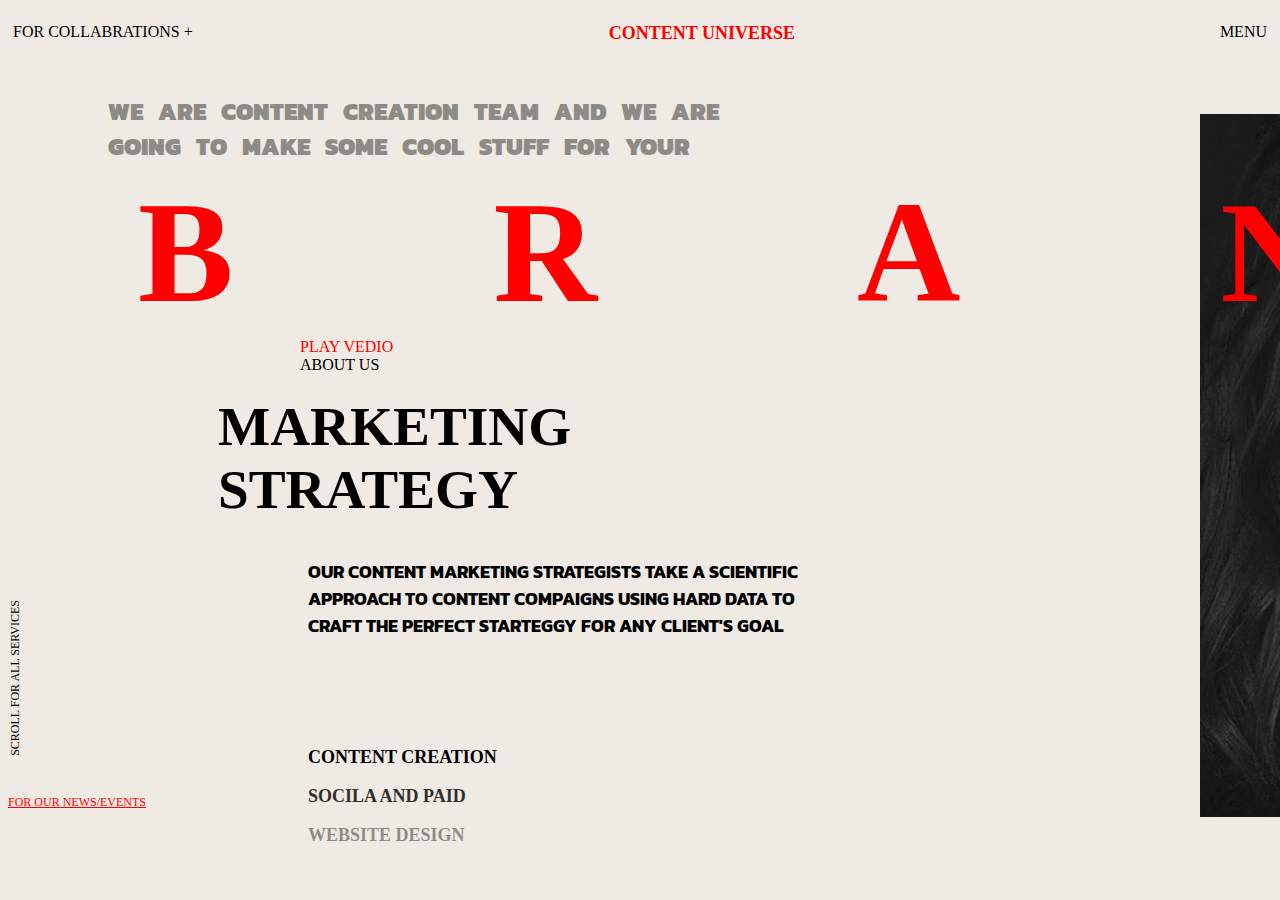
==== landing page/index.html @ 5f91f692 "initial commit" ====
<!DOCTYPE html>
<html lang="en">
<head>
    <meta charset="UTF-8">
    <meta name="viewport" content="width=device-width, initial-scale=1.0">
    <title>Document</title>
    <link rel="stylesheet" href="style.css">

    <link rel="preconnect" href="https://fonts.googleapis.com">
    <link rel="preconnect" href="https://fonts.gstatic.com" crossorigin>
    <link href="https://fonts.googleapis.com/css2?family=Kanit:ital,wght@0,100;0,200;0,300;0,400;0,500;0,600;0,700;0,800;0,900;1,100;1,200;1,300;1,400;1,500;1,600;1,700;1,800;1,900&display=swap" rel="stylesheet">
</head>
<body>
   
    <div class="nav">
        <div class="left-nav">
            FOR COLLABRATIONS +
        </div>
        <div class="logo">
            CONTENT UNIVERSE
        </div>
        <div class="right-nav">
            <img src="/menuimage.png" alt="">
            MENU
        </div>
    </div>

    <p class="para">
       <h3 class="para-heading" > WE ARE CONTENT CREATION TEAM AND WE ARE <br>
        GOING TO MAKE SOME COOL STUFF FOR YOUR</h3>
    </p>

    <div class="brand-div">
     <big>
        <big>
            <big>
                <big><big><big><h1 class="brand-Alpha" style="margin: 0;padding: 0 130px 0 130px; " >B</h1></big></big></big>
            </big>
        </big>
     </big>

     <big>
        <big>
            <big>
                <big><big><big><h1 class="brand-Alpha"style="margin: 0;padding: 0 130px 0 130px; ">R</h1></big></big></big>
            </big>
        </big>
     </big>
     <big>
        <big>
            <big>
                <big><big><big><h1 class="brand-Alpha" style="margin: 0;padding: 0 130px 0 130px; ">A</h1></big></big></big>
            </big>
        </big>
     </big>
     <big>
        <big>
            <big>
                <big><big><big><h1 class="brand-Alpha" style="margin: 0;padding: 0 130px 0 130px; ">N</h1></big></big></big>
            </big>
        </big>
     </big>
     <big>
        <big>
            <big>
                <big><big><big><h1 style="margin: 0;padding: 0 0 0 130px; ">D</h1></big></big></big>
            </big>
        </big>
     </big>
      
    </div>
    <div class="image-div">
        <img src="model.jpg" alt="">
    </div>

    <div class="play-vedio">
        <div><img height="20px" src="/play-button.png" alt=""></div>
        <div style="color: red;">PLAY VEDIO</div>
        <DIV>ABOUT US</DIV>
    </div>
    <div class="footer-para">
        SCROLL FOR ALL SERVICES
    </div>
    <div class="marketing-Stratergy">
      <big>
        <big>
            <big>
                <h1>MARKETING <br> STRATEGY</h1>
            </big>
        </big>
      </big>
    </div>

   <div class="marketing-Stratergy-para">
    <p>OUR CONTENT MARKETING STRATEGISTS TAKE A SCIENTIFIC <BR> APPROACH TO CONTENT COMPAIGNS USING HARD DATA TO </BR>CRAFT THE PERFECT STARTEGGY FOR ANY  CLIENT'S GOAL</BR></p>
   </div>

   <div class="footer-data">
    <p id="firstpara">CONTENT CREATION</p>
    <P id="secondpara">SOCILA AND PAID</P>
    <P id="thirdpara">WEBSITE DESIGN</P>
    </div>

    <a href="/">SUBSCRIBE FOR OUR NEWS/EVENTS</a>
</body>
</html>
---- landing page/style.css ----
body {
  background-color: rgb(239, 234, 227);
}

.nav {
  display: flex;
  justify-content: space-between;
  padding: 15px 5px 0 5px;
}
.logo {
  color: red;
  margin: 0;
  padding: 0;
  font-size: large;
  font-weight: bold;
}
.right-nav img {
  height: 13px;
  padding-right: 5px;
  cursor: pointer;
}
.right-nav {
  cursor: pointer;
}

.para-heading {
  font-family: "Kanit", sans-serif;
  font-weight: 900;
  font-size: x-large;
  word-spacing: 10px;
  margin-left: 100px;
  margin-top: 50px;
  opacity: 0.4;
}
.image-div {
  display: flex;
  position: absolute;
  top: 114px;
  left: 1200px;
  z-index: -1;
}
.brand-div {
  display: flex;
  position: absolute;
  top: 170px;
  justify-content: space-between;
  color: red;
  z-index: 2;
  font-size: x-large;
  margin-top: 0;
  padding: 0;
}

.play-vedio {
  position: absolute;
  top: 320px;
  left: 100px;
  margin-left: 200px;
}

.marketing-Stratergy {
  padding: 170px 0 0 210px;
}
.marketing-Stratergy-para {
  font-size: large;
  font-weight: bold;
  padding-left: 300px;
  font-family: "Kanit", sans-serif;
}

.footer-data {
  position: relative;
  top: 90px;
  left: 300px;
  width: fit-content;
}

#firstpara {
  font-size: large;
  font-weight: bold;
  width: fit-content;
}
#secondpara {
  font-size: large;
  font-weight: bold;
  opacity: 0.8;
  width: fit-content;
}

#thirdpara {
  font-size: large;
  font-weight: bold;
  opacity: 0.4;
  width: fit-content;
}


.footer-para{
    position: absolute;
    top: 600px;
    font-size: 12px;
    writing-mode: vertical-rl; 
    transform: rotate(180deg); 
    text-align: center; 
    white-space: nowrap; 
    width: 1em; 
}
a{
    color: red;
    margin-left: 1600px;
    font-size: 12px;
}
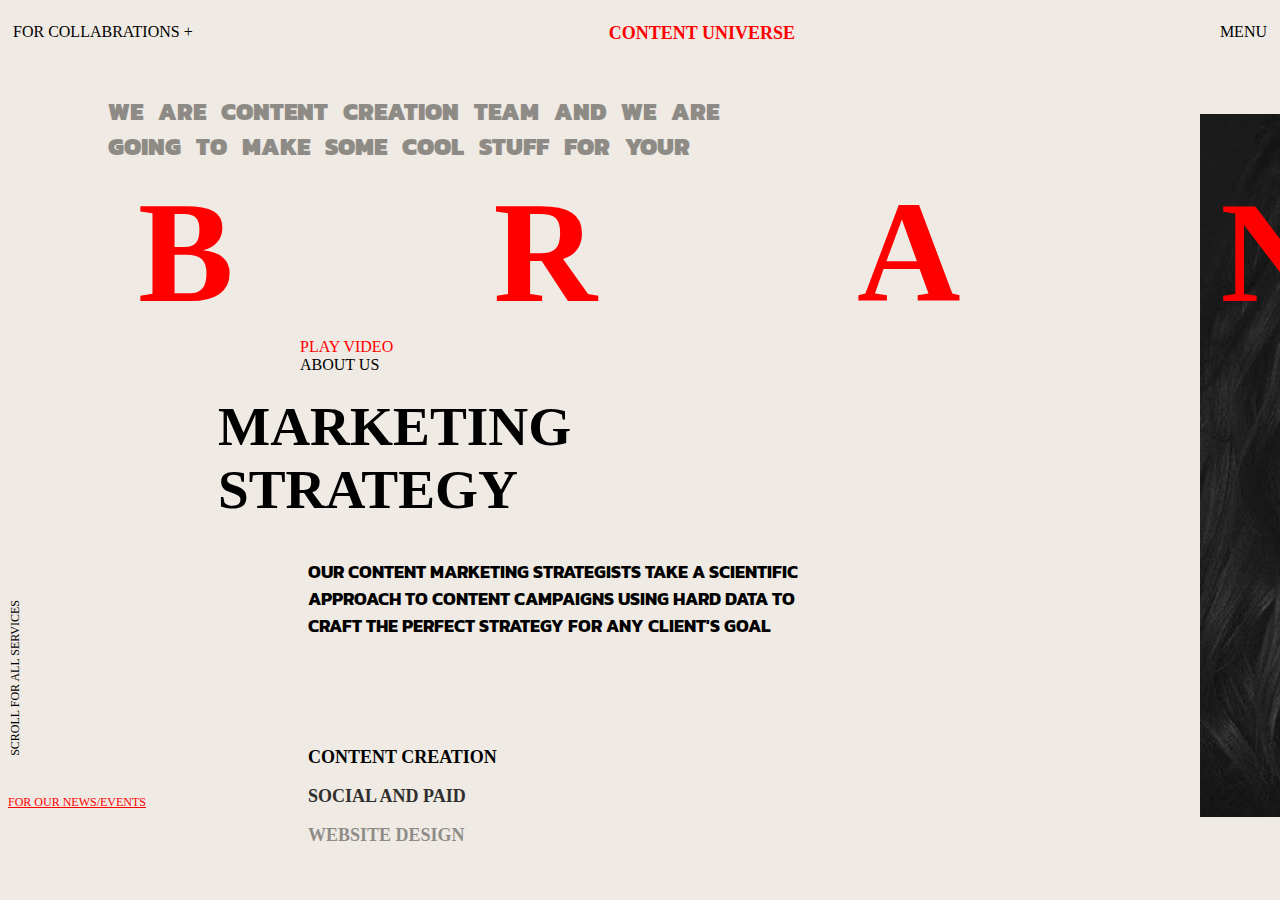
==== commit 4dd1c9d2: "extra folder deleted" ====
--- a/landing page/index.html
+++ b/landing page/index.html
@@ -26,81 +26,82 @@
     </div>
 
     <p class="para">
-       <h3 class="para-heading" > WE ARE CONTENT CREATION TEAM AND WE ARE <br>
-        GOING TO MAKE SOME COOL STUFF FOR YOUR</h3>
+        <h3 class="para-heading">WE ARE CONTENT CREATION TEAM AND WE ARE <br>
+            GOING TO MAKE SOME COOL STUFF FOR YOUR</h3>
     </p>
 
     <div class="brand-div">
-     <big>
         <big>
             <big>
-                <big><big><big><h1 class="brand-Alpha" style="margin: 0;padding: 0 130px 0 130px; " >B</h1></big></big></big>
+                <big>
+                    <big><big><big><h1 class="brand-Alpha" style="margin: 0;padding: 0 130px 0 130px; " >B</h1></big></big></big>
+                </big>
             </big>
         </big>
-     </big>
 
-     <big>
         <big>
             <big>
-                <big><big><big><h1 class="brand-Alpha"style="margin: 0;padding: 0 130px 0 130px; ">R</h1></big></big></big>
+                <big>
+                    <big><big><big><h1 class="brand-Alpha"style="margin: 0;padding: 0 130px 0 130px; ">R</h1></big></big></big>
+                </big>
             </big>
         </big>
-     </big>
-     <big>
         <big>
             <big>
-                <big><big><big><h1 class="brand-Alpha" style="margin: 0;padding: 0 130px 0 130px; ">A</h1></big></big></big>
+                <big>
+                    <big><big><big><h1 class="brand-Alpha" style="margin: 0;padding: 0 130px 0 130px; ">A</h1></big></big></big>
+                </big>
             </big>
         </big>
-     </big>
-     <big>
         <big>
             <big>
-                <big><big><big><h1 class="brand-Alpha" style="margin: 0;padding: 0 130px 0 130px; ">N</h1></big></big></big>
+                <big>
+                    <big><big><big><h1 class="brand-Alpha" style="margin: 0;padding: 0 130px 0 130px; ">N</h1></big></big></big>
+                </big>
             </big>
         </big>
-     </big>
-     <big>
         <big>
             <big>
-                <big><big><big><h1 style="margin: 0;padding: 0 0 0 130px; ">D</h1></big></big></big>
+                <big>
+                    <big><big><big><h1 style="margin: 0;padding: 0 0 0 130px; ">D</h1></big></big></big>
+                </big>
             </big>
         </big>
-     </big>
-      
     </div>
     <div class="image-div">
-        <img src="model.jpg" alt="">
+        <img id="modelImg" src="model.jpg" alt="">
     </div>
 
     <div class="play-vedio">
-        <div><img height="20px" src="/play-button.png" alt=""></div>
-        <div style="color: red;">PLAY VEDIO</div>
-        <DIV>ABOUT US</DIV>
+        <div id="playButton"><img height="20px" src="/play-button.png" alt=""></div>
+        <div style="color: red;">PLAY VIDEO</div>
+        <div>ABOUT US</div>
     </div>
     <div class="footer-para">
         SCROLL FOR ALL SERVICES
     </div>
     <div class="marketing-Stratergy">
-      <big>
         <big>
             <big>
-                <h1>MARKETING <br> STRATEGY</h1>
+                <big>
+                    <h1 id="marketingHeading">MARKETING <br> STRATEGY</h1>
+                </big>
             </big>
         </big>
-      </big>
     </div>
 
-   <div class="marketing-Stratergy-para">
-    <p>OUR CONTENT MARKETING STRATEGISTS TAKE A SCIENTIFIC <BR> APPROACH TO CONTENT COMPAIGNS USING HARD DATA TO </BR>CRAFT THE PERFECT STARTEGGY FOR ANY  CLIENT'S GOAL</BR></p>
-   </div>
+    <div class="marketing-Stratergy-para">
+        <p>OUR CONTENT MARKETING STRATEGISTS TAKE A SCIENTIFIC <BR> APPROACH TO CONTENT CAMPAIGNS USING HARD DATA TO </BR>CRAFT THE PERFECT STRATEGY FOR ANY CLIENT'S GOAL</p>
+    </div>
 
-   <div class="footer-data">
-    <p id="firstpara">CONTENT CREATION</p>
-    <P id="secondpara">SOCILA AND PAID</P>
-    <P id="thirdpara">WEBSITE DESIGN</P>
+    <div class="footer-data">
+        <p id="firstPara">CONTENT CREATION</p>
+        <P id="secondPara">SOCIAL AND PAID</P>
+        <P id="thirdPara">WEBSITE DESIGN</P>
     </div>
 
     <a href="/">SUBSCRIBE FOR OUR NEWS/EVENTS</a>
+
+    <script src="./script.js"></script>
 </body>
-</html>+</html>
--- a/landing page/style.css
+++ b/landing page/style.css
@@ -7,6 +7,7 @@
   justify-content: space-between;
   padding: 15px 5px 0 5px;
 }
+
 .logo {
   color: red;
   margin: 0;
@@ -14,11 +15,13 @@
   font-size: large;
   font-weight: bold;
 }
+
 .right-nav img {
   height: 13px;
   padding-right: 5px;
   cursor: pointer;
 }
+
 .right-nav {
   cursor: pointer;
 }
@@ -32,6 +35,7 @@
   margin-top: 50px;
   opacity: 0.4;
 }
+
 .image-div {
   display: flex;
   position: absolute;
@@ -39,6 +43,7 @@
   left: 1200px;
   z-index: -1;
 }
+
 .brand-div {
   display: flex;
   position: absolute;
@@ -61,6 +66,7 @@
 .marketing-Stratergy {
   padding: 170px 0 0 210px;
 }
+
 .marketing-Stratergy-para {
   font-size: large;
   font-weight: bold;
@@ -75,38 +81,39 @@
   width: fit-content;
 }
 
-#firstpara {
+#firstPara {
   font-size: large;
   font-weight: bold;
   width: fit-content;
 }
-#secondpara {
+
+#secondPara {
   font-size: large;
   font-weight: bold;
   opacity: 0.8;
   width: fit-content;
 }
 
-#thirdpara {
+#thirdPara {
   font-size: large;
   font-weight: bold;
   opacity: 0.4;
   width: fit-content;
 }
 
+.footer-para {
+  position: absolute;
+  top: 600px;
+  font-size: 12px;
+  writing-mode: vertical-rl; 
+  transform: rotate(180deg); 
+  text-align: center; 
+  white-space: nowrap; 
+  width: 1em; 
+}
 
-.footer-para{
-    position: absolute;
-    top: 600px;
-    font-size: 12px;
-    writing-mode: vertical-rl; 
-    transform: rotate(180deg); 
-    text-align: center; 
-    white-space: nowrap; 
-    width: 1em; 
+a {
+  color: red;
+  margin-left: 1600px;
+  font-size: 12px;
 }
-a{
-    color: red;
-    margin-left: 1600px;
-    font-size: 12px;
-}